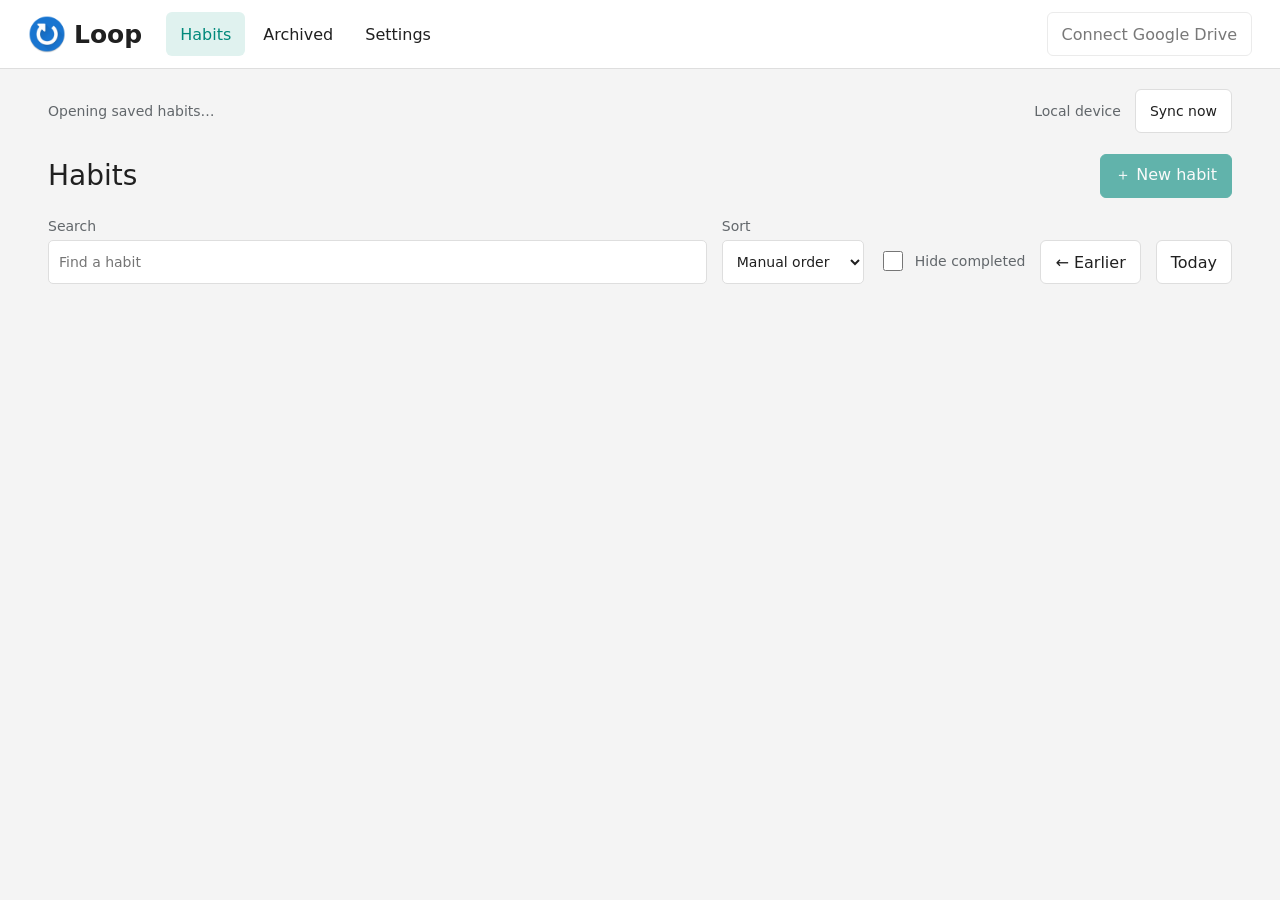
==== uhabits-web/src/jsMain/resources/app/index.html @ 85210f3b "Implement Android/web habit tracking with direct Drive sync (#2)" ====
<!doctype html>
<html lang="en">
  <head>
    <meta charset="utf-8" />
    <meta name="viewport" content="width=device-width, initial-scale=1" />
    <meta name="theme-color" content="#00897b" />
    <title>Loop Habit Tracker</title>
    <link rel="icon" href="icon-192.png" />
    <link rel="manifest" href="manifest.webmanifest" />
    <link rel="stylesheet" href="app.css" />
    <script src="../loop-core.js" defer></script>
    <script src="https://accounts.google.com/gsi/client" async defer></script>
    <script type="module" src="app.mjs"></script>
  </head>
  <body>
    <header>
      <a class="brand" href="./"><img src="icon-192.png" alt="" />Loop</a>
      <nav aria-label="Main navigation">
        <button data-page="habits" aria-current="page">Habits</button
        ><button data-page="archived">Archived</button
        ><button data-page="settings">Settings</button>
      </nav>
      <button id="connect">Connect Google Drive</button>
    </header>
    <main>
      <div class="save-status">
        <p id="save-status" role="status" aria-live="polite">
          Opening saved habits…
        </p>
        <p id="sync-status" role="status" aria-live="polite">Local device</p>
        <button id="sync">Sync now</button
        ><button id="install" hidden>Install Loop</button>
      </div>
      <p id="test-workspace" hidden></p>
      <details id="test-tools" hidden>
        <summary>Test workspace cleanup</summary>
        <p>
          Stop the synthetic Android client first. This removes only this test's
          Drive files and retains local test data.
        </p>
        <form id="test-cleanup-form">
          <label
            >Confirm the test UUID
            <input id="cleanup-confirm" name="run" required autocomplete="off"
          /></label>
          <button id="cleanup-test">Delete this test's Drive files</button>
        </form>
      </details>
      <section id="habits-page" aria-label="Habits">
        <div class="heading">
          <h1 id="list-title">Habits</h1>
          <button id="new-habit" class="primary">＋ New habit</button>
        </div>
        <div class="filters">
          <label
            >Search
            <input
              id="search"
              type="search"
              placeholder="Find a habit" /></label
          ><label
            >Sort
            <select id="sort">
              <option value="manual">Manual order</option>
              <option value="name">Name</option>
              <option value="color">Color</option>
              <option value="score">Strength</option>
              <option value="status">Today’s status</option>
            </select></label
          ><label class="check"
            ><input type="checkbox" id="hide-completed" />Hide completed</label
          ><button id="earlier">← Earlier</button
          ><button id="today">Today</button>
        </div>
        <div id="habit-list"></div>
      </section>
      <section id="detail-page" hidden></section>
      <section id="settings-page" hidden>
        <h1>Settings</h1>
        <form id="settings-form" class="card settings">
          <h2>Shared tracking settings</h2>
          <label
            >Day starts at
            <select name="dayStart">
              <option value="0">Midnight</option>
              <option value="3">3 a.m.</option>
            </select></label
          ><label
            >Week starts on
            <select name="weekStart">
              <option value="1">Sunday</option>
              <option value="2">Monday</option>
              <option value="3">Tuesday</option>
              <option value="4">Wednesday</option>
              <option value="5">Thursday</option>
              <option value="6">Friday</option>
              <option value="7">Saturday</option>
            </select></label
          >
          <p>
            Entries keep the date you recorded. Today follows this device’s
            local time.
          </p>
          <button class="primary">Save tracking settings</button>
        </form>
        <div class="card settings">
          <h2>This device</h2>
          <label
            >Appearance
            <select id="theme">
              <option value="system">Follow system</option>
              <option value="light">Light</option>
              <option value="dark">Dark</option>
            </select></label
          >
          <p>
            Your saved habits remain available when you reopen this installed
            app offline. Google authorization may need reconnecting when you’re
            online.
          </p>
        </div>
      </section>
      <section
        id="conflicts"
        class="card"
        hidden
        aria-label="Competing revisions"
      ></section>
    </main>
    <dialog id="habit-dialog">
      <form id="habit-form">
        <div class="heading">
          <h2 id="habit-dialog-title">New habit</h2>
          <button
            type="button"
            data-close="habit-dialog"
            aria-label="Close habit editor"
          >
            ✕
          </button>
        </div>
        <input type="hidden" name="uuid" /><label
          >Name
          <input
            name="name"
            required
            maxlength="1000"
            autocomplete="off" /></label
        ><label
          >Question
          <input
            name="question"
            maxlength="10000"
            placeholder="Did you…?" /></label
        ><label
          >Description
          <textarea name="description" maxlength="10000"></textarea>
        </label>
        <div class="form-row">
          <label
            >Color
            <select name="color"></select></label
          ><label
            >Tracking
            <select name="type">
              <option value="0">Yes / no</option>
              <option value="1">Numeric</option>
            </select></label
          >
        </div>
        <div class="form-row">
          <label
            >Times
            <input
              name="freqNum"
              type="number"
              value="1"
              min="1"
              max="1000000"
              required /></label
          ><label
            >Per days
            <input
              name="freqDen"
              type="number"
              value="1"
              min="1"
              max="1000000"
              required
          /></label>
        </div>
        <div id="numeric-settings">
          <div class="form-row">
            <label
              >Target
              <input
                name="targetValue"
                type="number"
                value="0"
                min="0"
                max="2147483.647"
                step="0.001" /></label
            ><label
              >Target rule
              <select name="targetType">
                <option value="0">At least</option>
                <option value="1">At most</option>
              </select></label
            >
          </div>
          <label
            >Unit
            <input
              name="unit"
              maxlength="1000"
              placeholder="km, minutes, pages…"
          /></label>
        </div>
        <fieldset>
          <legend>Android reminder</legend>
          <label class="check"
            ><input name="reminderEnabled" type="checkbox" />Enable
            reminder</label
          >
          <div class="form-row">
            <label
              >Time
              <input name="reminderTime" type="time" value="08:00" /></label
            ><label
              >Days
              <select name="reminderDays">
                <option value="127">Every day</option>
                <option value="62">Weekdays</option>
                <option value="65">Weekends</option>
              </select></label
            >
          </div>
        </fieldset>
        <p class="form-error" role="alert"></p>
        <button class="primary">Save habit</button>
      </form>
    </dialog>
    <dialog id="entry-dialog">
      <form id="entry-form">
        <div class="heading">
          <h2 id="entry-title">Record a day</h2>
          <button
            type="button"
            data-close="entry-dialog"
            aria-label="Close entry editor"
          >
            ✕
          </button>
        </div>
        <input name="uuid" type="hidden" /><label
          >Date
          <input name="date" type="date" required min="1900-01-01" /></label
        ><label
          >Outcome
          <select name="outcome"></select></label
        ><label id="amount-label"
          >Amount
          <input
            name="amount"
            type="number"
            min="0"
            max="2147483.647"
            step="0.001" /></label
        ><label
          >Entry notes
          <textarea
            name="notes"
            maxlength="10000"
            placeholder="Notes for this day"
          ></textarea>
        </label>
        <p class="form-error" role="alert"></p>
        <button class="primary">Save entry</button>
      </form>
    </dialog>
  </body>
</html>
---- uhabits-web/src/jsMain/resources/app/app.css ----
:root {
  color-scheme: light;
  --bg: #f4f4f4;
  --card: #fff;
  --text: #202020;
  --muted: #62676b;
  --line: #dedede;
  --accent: #00897b;
  --soft: #e0f2ef;
  font-family:
    system-ui,
    -apple-system,
    sans-serif;
  font-size: 16px;
}
* {
  box-sizing: border-box;
}
body {
  margin: 0;
  background: var(--bg);
  color: var(--text);
}
body[data-theme="dark"] {
  color-scheme: dark;
  --bg: #212121;
  --card: #303030;
  --text: #f5f5f5;
  --muted: #b9bec0;
  --line: #555;
  --soft: #254842;
}
header {
  display: flex;
  align-items: center;
  gap: 24px;
  padding: 12px 28px;
  background: var(--card);
  border-bottom: 1px solid var(--line);
  position: sticky;
  top: 0;
  z-index: 2;
}
.brand {
  display: flex;
  align-items: center;
  gap: 8px;
  color: var(--text);
  text-decoration: none;
  font-size: 25px;
  font-weight: 600;
}
.brand img {
  width: 38px;
  height: 38px;
}
nav {
  display: flex;
  gap: 4px;
  flex: 1;
}
nav button {
  border: 0;
  background: transparent;
}
nav [aria-current="page"] {
  color: var(--accent);
  background: var(--soft);
}
main {
  max-width: 1240px;
  margin: auto;
  padding: 20px 28px 60px;
}
button,
input,
select,
textarea {
  font: inherit;
}
button {
  min-height: 44px;
  cursor: pointer;
  border: 1px solid var(--line);
  background: var(--card);
  color: var(--text);
  border-radius: 6px;
  padding: 9px 14px;
}
button:hover {
  background: var(--soft);
}
button:disabled {
  opacity: 0.6;
  cursor: wait;
}
button.primary {
  background: var(--accent);
  color: white;
  border-color: var(--accent);
}
:focus-visible {
  outline: 3px solid #1976d2;
  outline-offset: 3px;
}
input,
select,
textarea {
  width: 100%;
  padding: 10px;
  border: 1px solid var(--line);
  border-radius: 5px;
  background: var(--card);
  color: var(--text);
  min-height: 44px;
}
textarea {
  min-height: 85px;
  resize: vertical;
}
label {
  display: flex;
  flex-direction: column;
  gap: 6px;
  font-size: 14px;
  color: var(--muted);
  margin: 10px 0;
}
.check {
  flex-direction: row;
  align-items: center;
  gap: 9px;
}
.check input {
  width: 20px;
  height: 20px;
  min-height: 20px;
}
.save-status {
  display: flex;
  align-items: center;
  gap: 14px;
  flex-wrap: wrap;
  color: var(--muted);
  font-size: 14px;
}
.save-status p:first-child {
  margin-right: auto;
}
.save-status p {
  margin: 6px 0;
}
.heading {
  display: flex;
  align-items: center;
  justify-content: space-between;
  gap: 12px;
}
h1 {
  font-size: 28px;
  font-weight: 500;
  margin: 26px 0;
}
h2 {
  font-size: 20px;
  font-weight: 500;
}
.filters {
  display: flex;
  gap: 15px;
  align-items: end;
  flex-wrap: wrap;
  margin-bottom: 20px;
}
.filters label {
  margin: 0;
}
.filters label:first-child {
  flex: 1;
  min-width: 190px;
}
.filters .check {
  padding-bottom: 10px;
}
.card {
  background: var(--card);
  border: 1px solid var(--line);
  border-radius: 8px;
  padding: 20px;
  margin: 16px 0;
}
.grid-wrap {
  overflow: auto;
  background: var(--card);
  border: 1px solid var(--line);
  border-radius: 8px;
}
table {
  border-collapse: collapse;
  width: 100%;
  font-size: 14px;
}
th,
td {
  text-align: center;
  padding: 8px;
  border-bottom: 1px solid var(--line);
}
thead th {
  font-weight: 400;
  color: var(--muted);
}
th.habit-name {
  min-width: 200px;
  text-align: left;
  position: sticky;
  left: 0;
  background: var(--card);
  z-index: 1;
}
th.habit-name button {
  border: 0;
  display: block;
  font-size: 16px;
  padding-left: 0;
  max-width: 280px;
  text-align: left;
}
th.habit-name small {
  display: block;
  color: var(--muted);
  font-weight: 400;
}
.day {
  min-width: 64px;
}
.entry {
  height: 48px;
  width: 56px;
  padding: 4px;
  border: 0;
  background: transparent;
  font-size: 20px;
  color: var(--habit);
}
.entry[data-value="-1"] {
  color: var(--muted);
  font-size: 17px;
}
.entry[data-value="0"] {
  color: var(--muted);
}
.inferred {
  opacity: 0.55;
}
.strength {
  font-weight: 500;
  color: var(--habit);
}
.order {
  white-space: nowrap;
}
.order button {
  padding: 4px 10px;
}
.empty {
  text-align: center;
  padding: 70px 20px;
  color: var(--muted);
}
.empty h2 {
  color: var(--text);
}
.settings {
  max-width: 600px;
}
.settings button {
  margin-top: 14px;
}
.detail-meta {
  color: var(--muted);
  line-height: 1.6;
}
.detail-actions {
  display: flex;
  gap: 10px;
  flex-wrap: wrap;
}
.details-grid {
  display: grid;
  grid-template-columns: 1fr 1fr;
  gap: 0 20px;
}
.detail-history {
  max-height: 420px;
  overflow: auto;
}
.detail-history td:nth-child(3) {
  text-align: left;
  white-space: pre-wrap;
}
.metric {
  font-size: 32px;
  font-weight: 300;
  margin: 8px 0;
}
.chart {
  height: 190px;
  display: flex;
  align-items: end;
  gap: 5px;
  border-bottom: 1px solid var(--line);
  padding-top: 18px;
  overflow: auto;
}
.chart-bar {
  flex: 1;
  min-width: 12px;
  max-width: 40px;
  background: var(--habit);
  opacity: 0.8;
  position: relative;
}
.chart-bar:hover {
  opacity: 1;
}
.chart-legend {
  color: var(--muted);
  font-size: 13px;
  margin-top: 10px;
}
.target-row {
  display: flex;
  justify-content: space-between;
  padding: 10px 0;
  border-bottom: 1px solid var(--line);
}
.weekday-table {
  overflow: auto;
}
.weekday-table td,
.weekday-table th {
  min-width: 60px;
}
.muted {
  color: var(--muted);
}
.warning {
  color: #b15d00;
}
.form-row {
  display: flex;
  gap: 15px;
}
.form-row > * {
  flex: 1;
  min-width: 0;
}
dialog {
  background: var(--card);
  color: var(--text);
  border: 1px solid var(--line);
  border-radius: 10px;
  width: min(540px, 94vw);
  max-height: 92vh;
  padding: 24px;
}
dialog::backdrop {
  background: #0007;
}
dialog h2 {
  margin: 0 0 12px;
}
dialog form > button {
  width: 100%;
  margin-top: 12px;
}
fieldset {
  border: 1px solid var(--line);
  border-radius: 5px;
  margin: 16px 0;
}
legend {
  color: var(--muted);
  font-size: 14px;
}
.form-error {
  color: #d32f2f;
  white-space: pre-wrap;
}
#conflicts pre {
  overflow: auto;
  white-space: pre-wrap;
  word-break: break-word;
}
[hidden] {
  display: none !important;
}
@media (max-width: 720px) {
  header {
    padding: 8px 12px;
    gap: 8px;
    flex-wrap: wrap;
  }
  .brand {
    font-size: 22px;
  }
  nav {
    order: 3;
    flex-basis: 100%;
  }
  nav button {
    flex: 1;
  }
  header > button {
    margin-left: auto;
    font-size: 13px;
  }
  main {
    padding: 14px 12px 40px;
  }
  .heading h1 {
    font-size: 25px;
  }
  .filters {
    gap: 10px;
  }
  .filters label:first-child {
    flex-basis: 100%;
  }
  .details-grid {
    grid-template-columns: 1fr;
  }
  .save-status {
    gap: 8px;
  }
  .save-status p:first-child {
    flex-basis: 100%;
  }
  th.habit-name {
    min-width: 155px;
  }
  th.habit-name button {
    max-width: 170px;
  }
  .card {
    padding: 16px;
  }
  .form-row {
    gap: 10px;
  }
}
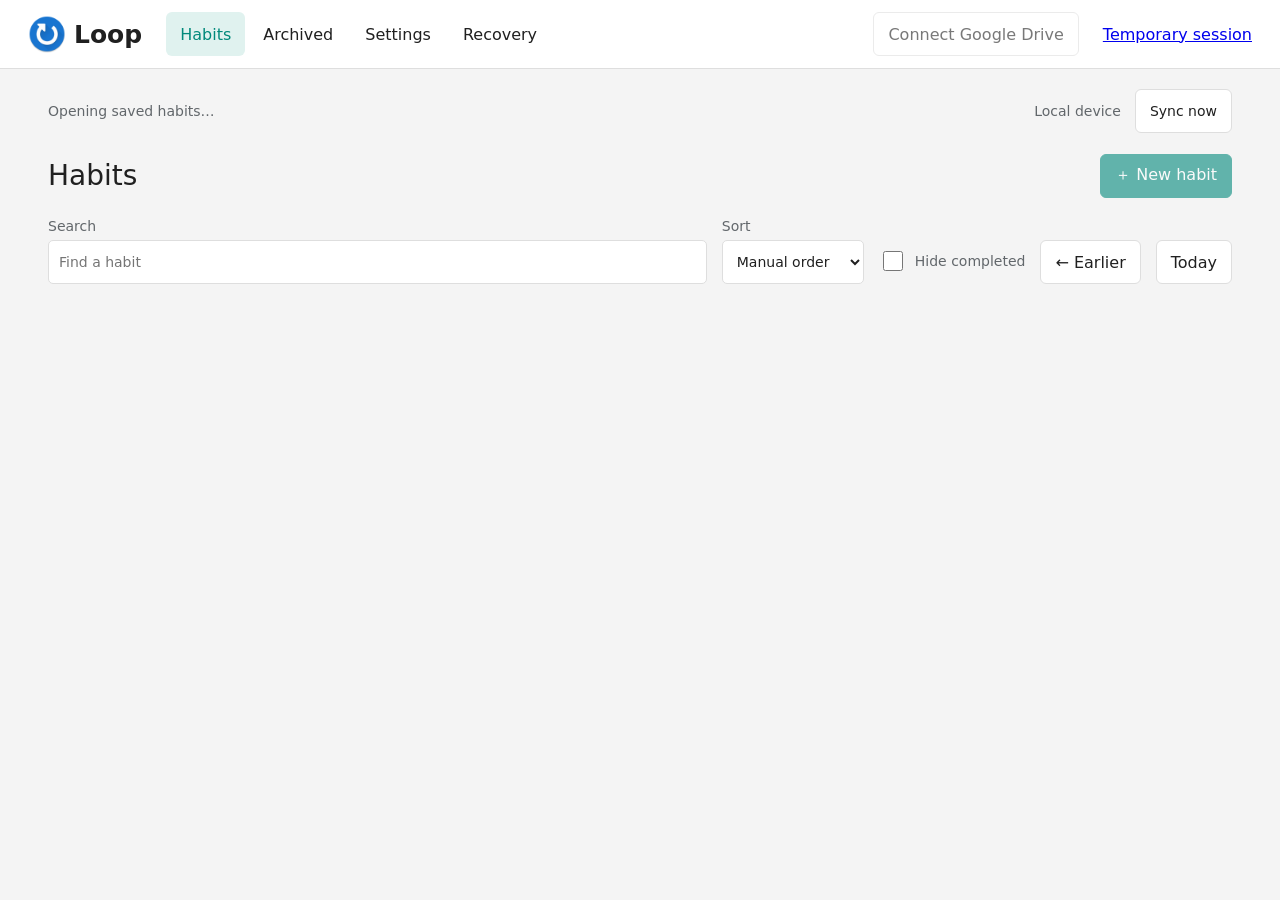
==== commit ed95237b: "Add offline conflict resolution, recovery and temporary sessions (#3)" ====
--- a/uhabits-web/src/jsMain/resources/app/index.html
+++ b/uhabits-web/src/jsMain/resources/app/index.html
@@ -19,8 +19,11 @@
         <button data-page="habits" aria-current="page">Habits</button
         ><button data-page="archived">Archived</button
         ><button data-page="settings">Settings</button>
+        <button data-page="recovery">Recovery</button>
       </nav>
       <button id="connect">Connect Google Drive</button>
+      <a id="temporary-session" href="?mode=temporary">Temporary session</a>
+      <button id="end-session" hidden>End temporary session</button>
     </header>
     <main>
       <div class="save-status">
@@ -75,6 +78,14 @@
         <div id="habit-list"></div>
       </section>
       <section id="detail-page" hidden></section>
+      <section id="recovery-page" hidden aria-label="Deleted habits">
+        <h1>Recovery</h1>
+        <p>
+          Deleted habits retain their definition and history until you
+          explicitly purge them.
+        </p>
+        <div id="recovery-list"></div>
+      </section>
       <section id="settings-page" hidden>
         <h1>Settings</h1>
         <form id="settings-form" class="card settings">
@@ -113,11 +124,13 @@
               <option value="dark">Dark</option>
             </select></label
           >
-          <p>
+          <p id="storage-description">
             Your saved habits remain available when you reopen this installed
             app offline. Google authorization may need reconnecting when you’re
             online.
           </p>
+          <button id="disconnect" type="button">Disconnect Google Drive</button>
+          <button id="clear-local" type="button">Clear local habit data</button>
         </div>
       </section>
       <section
